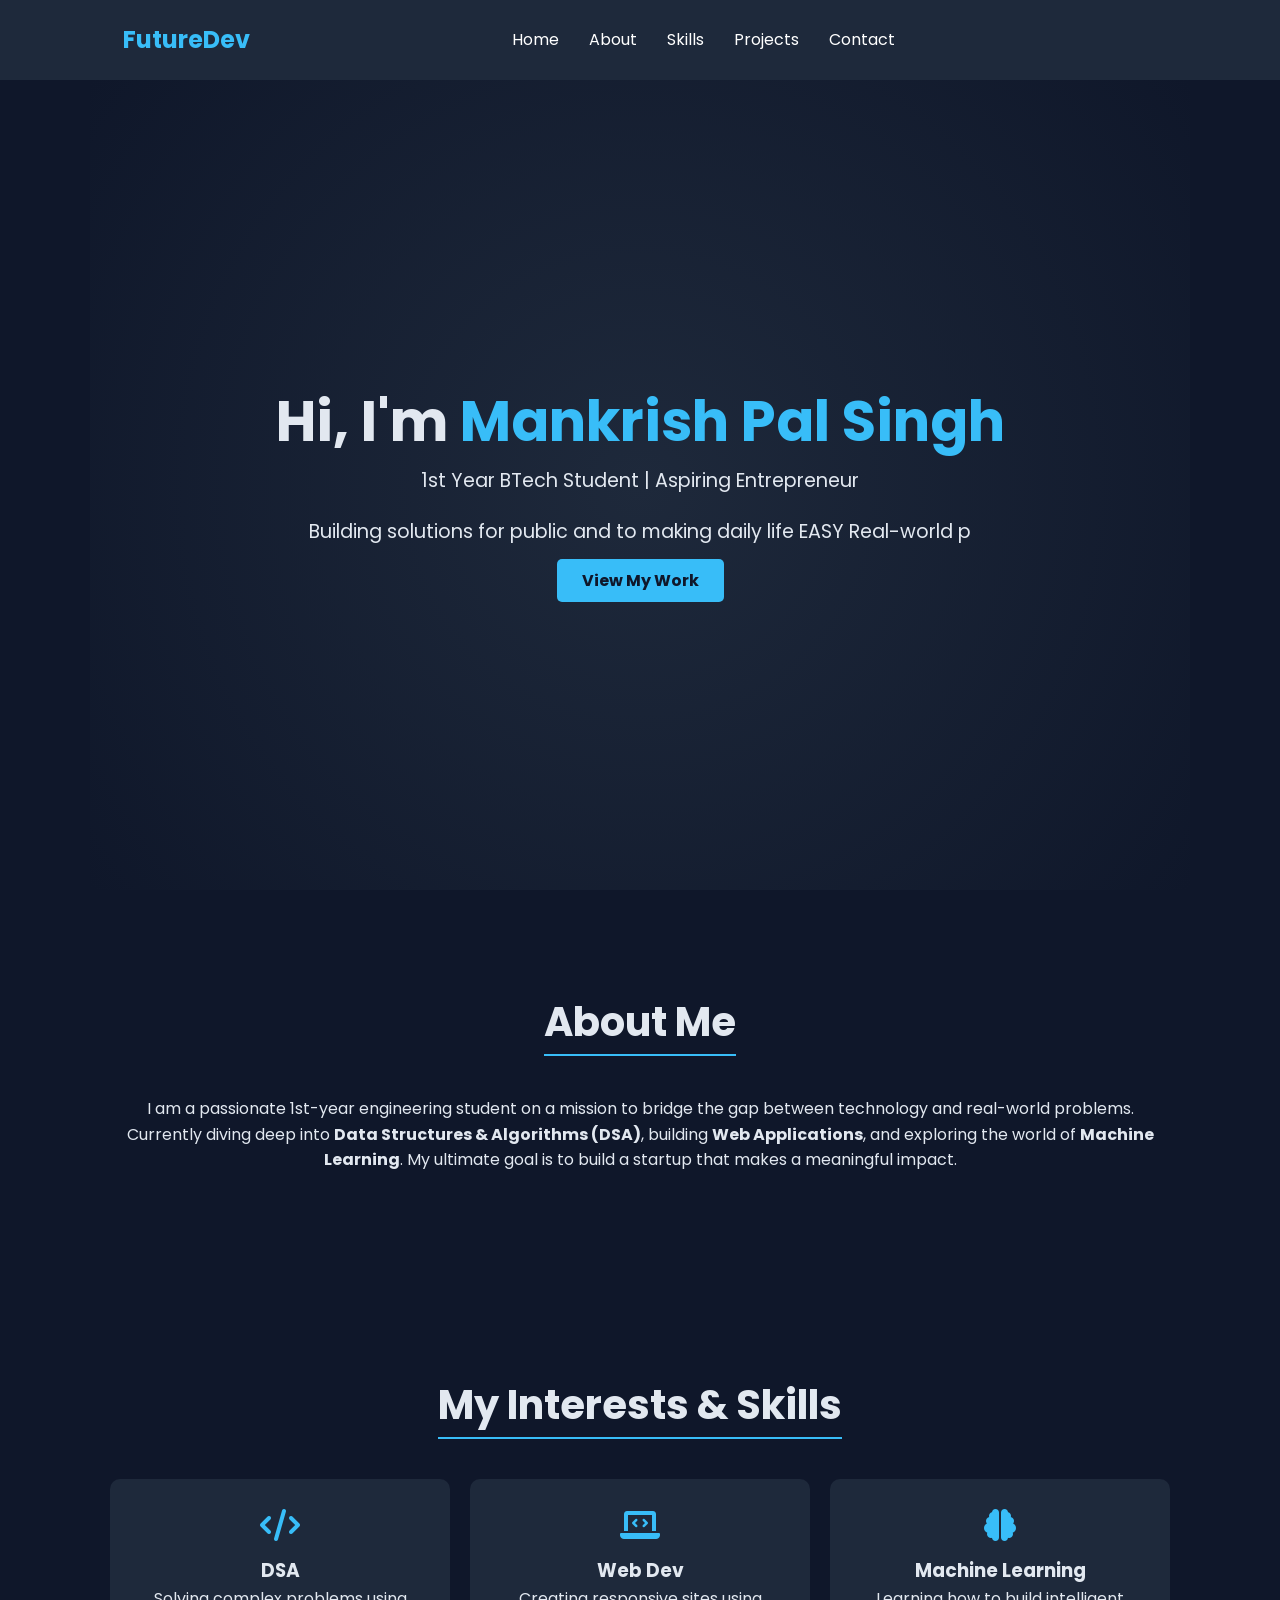
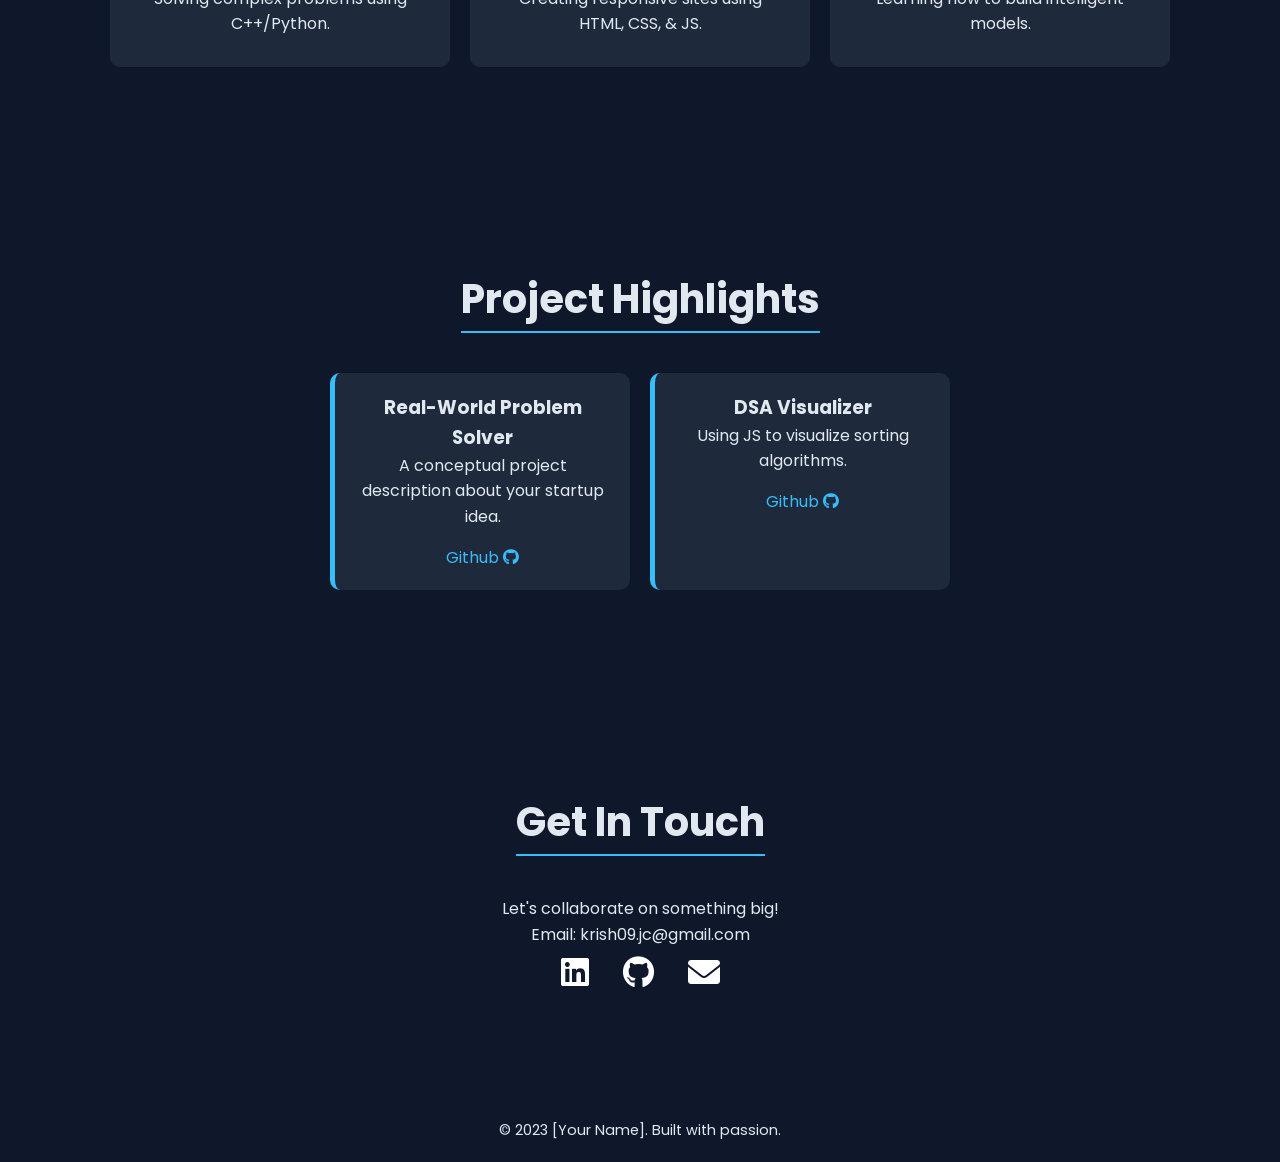
==== MyPortfolio/index.html @ 2c1d12d7 "Initial commit" ====
<!DOCTYPE html>
<html lang="en">
<head> <link rel="stylesheet" href="style.css">
    <meta charset="UTF-8">
    <meta name="viewport" content="width=device-width, initial-scale=1.0">
    <title>My Portfolio | BTech Student</title>
    <link rel="stylesheet" href="style.css">
    <!-- Font Awesome for Icons -->
    <link rel="stylesheet" href="https://cdnjs.cloudflare.com/ajax/libs/font-awesome/6.0.0/css/all.min.css">
</head>
<body>

    <!-- Navbar -->
    <nav class="navbar">
        <div class="logo">Future<span>Dev</span></div>
        <ul class="nav-links">
            <li><a href="#home">Home</a></li>
            <li><a href="#about">About</a></li>
            <li><a href="#skills">Skills</a></li>
            <li><a href="#projects">Projects</a></li>
            <li><a href="#contact">Contact</a></li>
        </ul>
        <div class="burger">
            <div class="line1"></div>
            <div class="line2"></div>
            <div class="line3"></div>
        </div>
    </nav>

    <!-- Hero Section -->
    <section id="home" class="hero">
        <div class="hero-content">
            <h1>Hi, I'm <span class="highlight">Mankrish Pal Singh</span></h1>
            <p>1st Year BTech Student | Aspiring Entrepreneur</p>
            <p class="typing-text">Building solutions for public and to making daily life EASY  <span id="feature-text"></span></p>
            <a href="#projects" class="btn">View My Work</a>
        </div>
    </section>

    <!-- About Section -->
    <section id="about" class="about">
        <h2>About Me</h2>
        <div class="about-container">
            <p>I am a passionate 1st-year engineering student on a mission to bridge the gap between technology and real-world problems. Currently diving deep into <strong>Data Structures & Algorithms (DSA)</strong>, building <strong>Web Applications</strong>, and exploring the world of <strong>Machine Learning</strong>. My ultimate goal is to build a startup that makes a meaningful impact.</p>
        </div>
    </section>

    <!-- Skills Section -->
    <section id="skills" class="skills">
        <h2>My Interests & Skills</h2>
        <div class="skills-grid">
            <div class="skill-card">
                <i class="fas fa-code"></i>
                <h3>DSA</h3>
                <p>Solving complex problems using C++/Python.</p>
            </div>
            <div class="skill-card">
                <i class="fas fa-laptop-code"></i>
                <h3>Web Dev</h3>
                <p>Creating responsive sites using HTML, CSS, & JS.</p>
            </div>
            <div class="skill-card">
                <i class="fas fa-brain"></i>
                <h3>Machine Learning</h3>
                <p>Learning how to build intelligent models.</p>
            </div>
        </div>
    </section>

    <!-- Projects Section -->
    <section id="projects" class="projects">
        <h2>Project Highlights</h2>
        <div class="project-container">
            <!-- Project 1 -->
            <div class="project-box">
                <h3>Real-World Problem Solver</h3>
                <p>A conceptual project description about your startup idea.</p>
                <a href="#">Github <i class="fab fa-github"></i></a>
            </div>
            <!-- Project 2 -->
            <div class="project-box">
                <h3>DSA Visualizer</h3>
                <p>Using JS to visualize sorting algorithms.</p>
                <a href="#">Github <i class="fab fa-github"></i></a>
            </div>
        </div>
    </section>

    <!-- Contact Section -->
    <section id="contact" class="contact">
        <h2>Get In Touch</h2>
        <p>Let's collaborate on something big!</p>
        <p>Email: krish09.jc@gmail.com</p>
        <div class="social-links">
            <a href="#"><i class="fab fa-linkedin"></i></a>
            <a href="#"><i class="fab fa-github"></i></a>
            <a href="mailto:krish09.jc@gmail.com"><i class="fas fa-envelope"></i></a>
        </div>
    </section>

    <footer>
        <p>&copy; 2023 [Your Name]. Built with passion.</p>
    </footer>

    <script src="script.js"></script>
</body> <script src="script.js"></script>
</html>
---- MyPortfolio/style.css ----
@import url('https://fonts.googleapis.com/css2?family=Poppins:wght@300;400;600&display=swap');

* {
    margin: 0;
    padding: 0;
    box-sizing: border-box;
    scroll-behavior: smooth;
}

body {
    font-family: 'Poppins', sans-serif;
    background-color: #0f172a;
    color: #e2e8f0;
    line-height: 1.6;
}

/* Navbar */
.navbar {
    display: flex;
    justify-content: space-around;
    align-items: center;
    background: #1e293b;
    height: 80px;
    position: sticky;
    top: 0;
    z-index: 1000;
}

.logo {
    font-size: 1.5rem;
    font-weight: bold;
    color: #38bdf8;
}

.nav-links {
    display: flex;
    list-style: none;
}

.nav-links li a {
    color: white;
    text-decoration: none;
    margin: 0 15px;
    font-weight: 400;
    transition: 0.3s;
}

.nav-links li a:hover {
    color: #38bdf8;
}

/* Hero Section */
.hero {
    height: 90vh;
    display: flex;
    justify-content: center;
    align-items: center;
    text-align: center;
    background: radial-gradient(circle, #1e293b 0%, #0f172a 100%);
}

.highlight {
    color: #38bdf8;
}

.hero h1 { font-size: 3.5rem; }
.hero p { font-size: 1.2rem; margin-bottom: 20px; }

.btn {
    padding: 10px 25px;
    background: #38bdf8;
    color: #0f172a;
    text-decoration: none;
    border-radius: 5px;
    font-weight: bold;
}

/* Sections General */
section {
    padding: 100px 20px;
    max-width: 1100px;
    margin: auto;
    text-align: center;
}

h2 {
    font-size: 2.5rem;
    margin-bottom: 40px;
    border-bottom: 2px solid #38bdf8;
    display: inline-block;
}

/* Skills Cards */
.skills-grid {
    display: grid;
    grid-template-columns: repeat(auto-fit, minmax(250px, 1fr));
    gap: 20px;
}

.skill-card {
    background: #1e293b;
    padding: 30px;
    border-radius: 10px;
    transition: transform 0.3s;
}

.skill-card:hover {
    transform: translateY(-10px);
}

.skill-card i {
    font-size: 2rem;
    color: #38bdf8;
    margin-bottom: 15px;
}

/* Projects */
.project-container {
    display: flex;
    flex-wrap: wrap;
    justify-content: center;
    gap: 20px;
}

.project-box {
    background: #1e293b;
    padding: 20px;
    width: 300px;
    border-radius: 10px;
    border-left: 5px solid #38bdf8;
}

.project-box a {
    color: #38bdf8;
    text-decoration: none;
    display: block;
    margin-top: 15px;
}

/* Contact */
.social-links a {
    font-size: 2rem;
    color: white;
    margin: 0 15px;
    transition: 0.3s;
}

.social-links a:hover {
    color: #38bdf8;
}

footer {
    text-align: center;
    padding: 20px;
    background: #0f172a;
    font-size: 0.9rem;
}

/* Mobile Responsive */
@media screen and (max-width: 768px) {
    .nav-links { display: none; }
    .hero h1 { font-size: 2.5rem; }
}
---- MyPortfolio/style.css ----
@import url('https://fonts.googleapis.com/css2?family=Poppins:wght@300;400;600&display=swap');

* {
    margin: 0;
    padding: 0;
    box-sizing: border-box;
    scroll-behavior: smooth;
}

body {
    font-family: 'Poppins', sans-serif;
    background-color: #0f172a;
    color: #e2e8f0;
    line-height: 1.6;
}

/* Navbar */
.navbar {
    display: flex;
    justify-content: space-around;
    align-items: center;
    background: #1e293b;
    height: 80px;
    position: sticky;
    top: 0;
    z-index: 1000;
}

.logo {
    font-size: 1.5rem;
    font-weight: bold;
    color: #38bdf8;
}

.nav-links {
    display: flex;
    list-style: none;
}

.nav-links li a {
    color: white;
    text-decoration: none;
    margin: 0 15px;
    font-weight: 400;
    transition: 0.3s;
}

.nav-links li a:hover {
    color: #38bdf8;
}

/* Hero Section */
.hero {
    height: 90vh;
    display: flex;
    justify-content: center;
    align-items: center;
    text-align: center;
    background: radial-gradient(circle, #1e293b 0%, #0f172a 100%);
}

.highlight {
    color: #38bdf8;
}

.hero h1 { font-size: 3.5rem; }
.hero p { font-size: 1.2rem; margin-bottom: 20px; }

.btn {
    padding: 10px 25px;
    background: #38bdf8;
    color: #0f172a;
    text-decoration: none;
    border-radius: 5px;
    font-weight: bold;
}

/* Sections General */
section {
    padding: 100px 20px;
    max-width: 1100px;
    margin: auto;
    text-align: center;
}

h2 {
    font-size: 2.5rem;
    margin-bottom: 40px;
    border-bottom: 2px solid #38bdf8;
    display: inline-block;
}

/* Skills Cards */
.skills-grid {
    display: grid;
    grid-template-columns: repeat(auto-fit, minmax(250px, 1fr));
    gap: 20px;
}

.skill-card {
    background: #1e293b;
    padding: 30px;
    border-radius: 10px;
    transition: transform 0.3s;
}

.skill-card:hover {
    transform: translateY(-10px);
}

.skill-card i {
    font-size: 2rem;
    color: #38bdf8;
    margin-bottom: 15px;
}

/* Projects */
.project-container {
    display: flex;
    flex-wrap: wrap;
    justify-content: center;
    gap: 20px;
}

.project-box {
    background: #1e293b;
    padding: 20px;
    width: 300px;
    border-radius: 10px;
    border-left: 5px solid #38bdf8;
}

.project-box a {
    color: #38bdf8;
    text-decoration: none;
    display: block;
    margin-top: 15px;
}

/* Contact */
.social-links a {
    font-size: 2rem;
    color: white;
    margin: 0 15px;
    transition: 0.3s;
}

.social-links a:hover {
    color: #38bdf8;
}

footer {
    text-align: center;
    padding: 20px;
    background: #0f172a;
    font-size: 0.9rem;
}

/* Mobile Responsive */
@media screen and (max-width: 768px) {
    .nav-links { display: none; }
    .hero h1 { font-size: 2.5rem; }
}
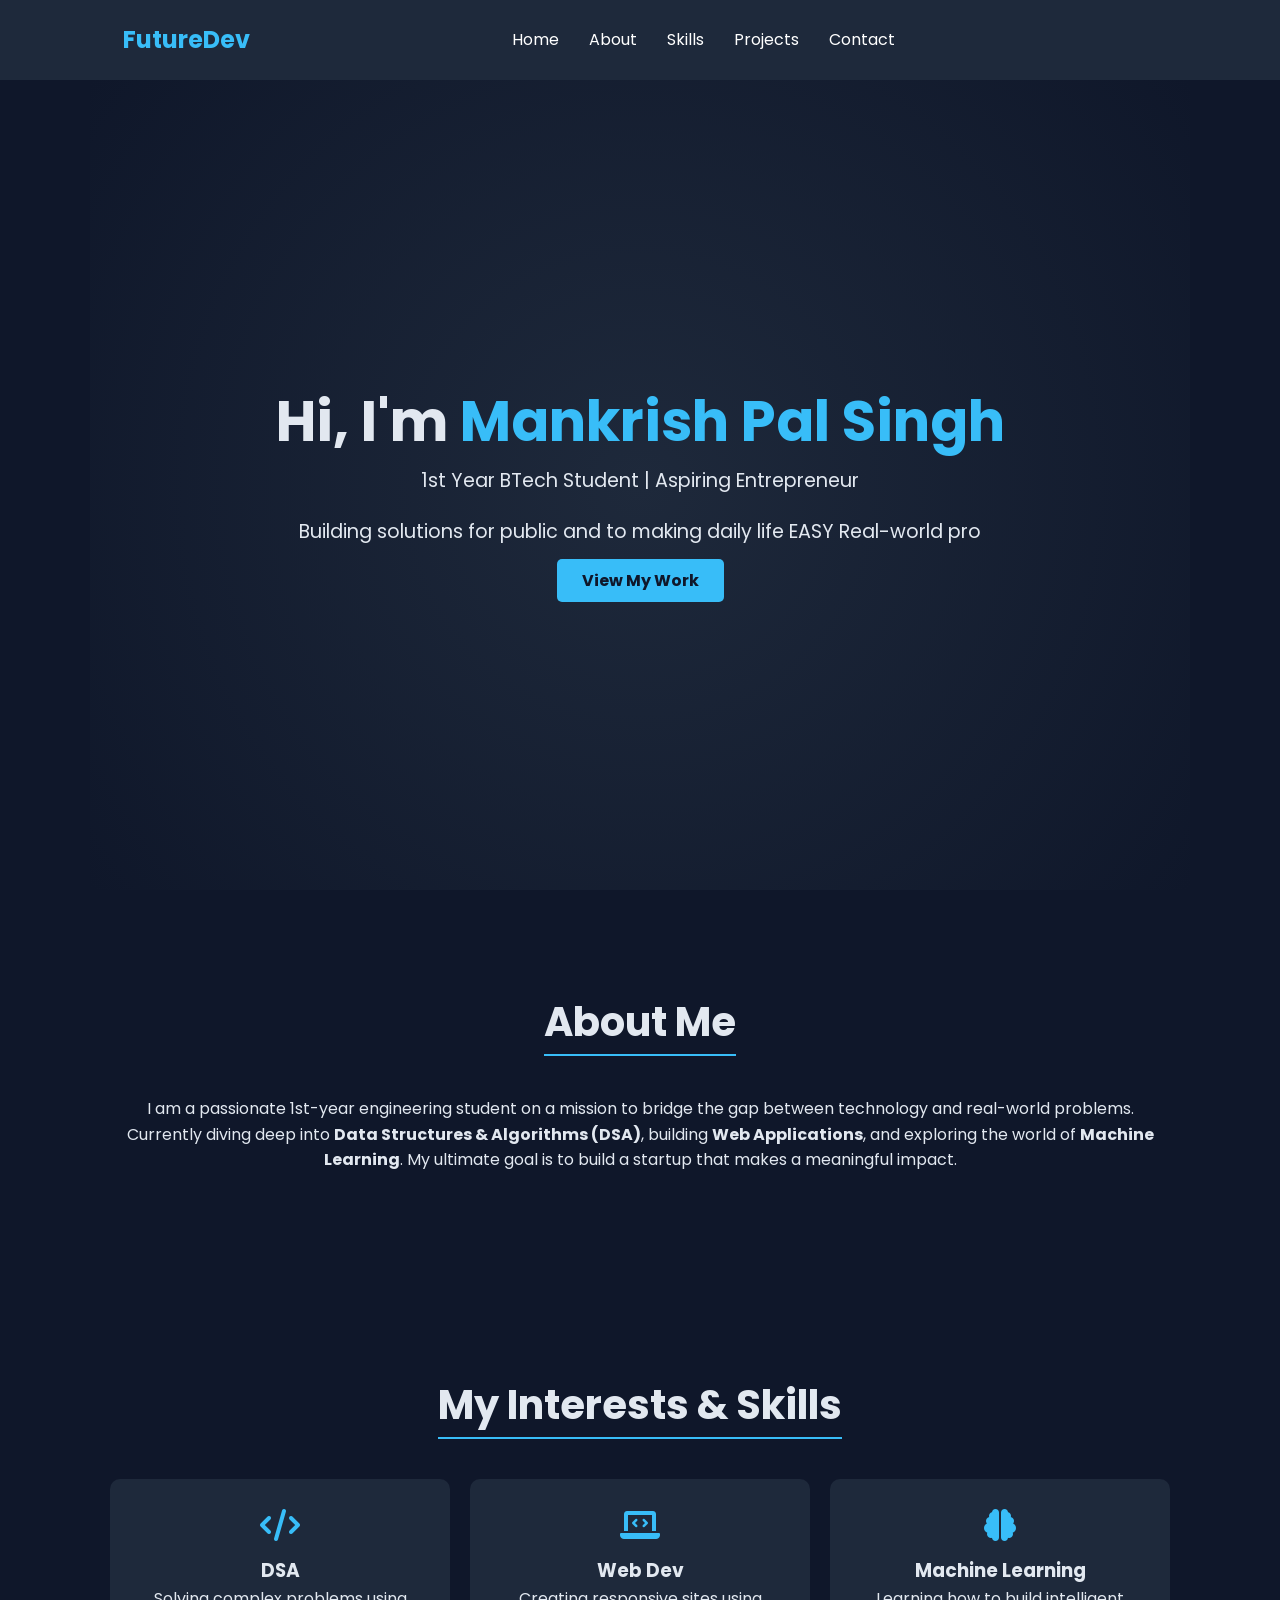
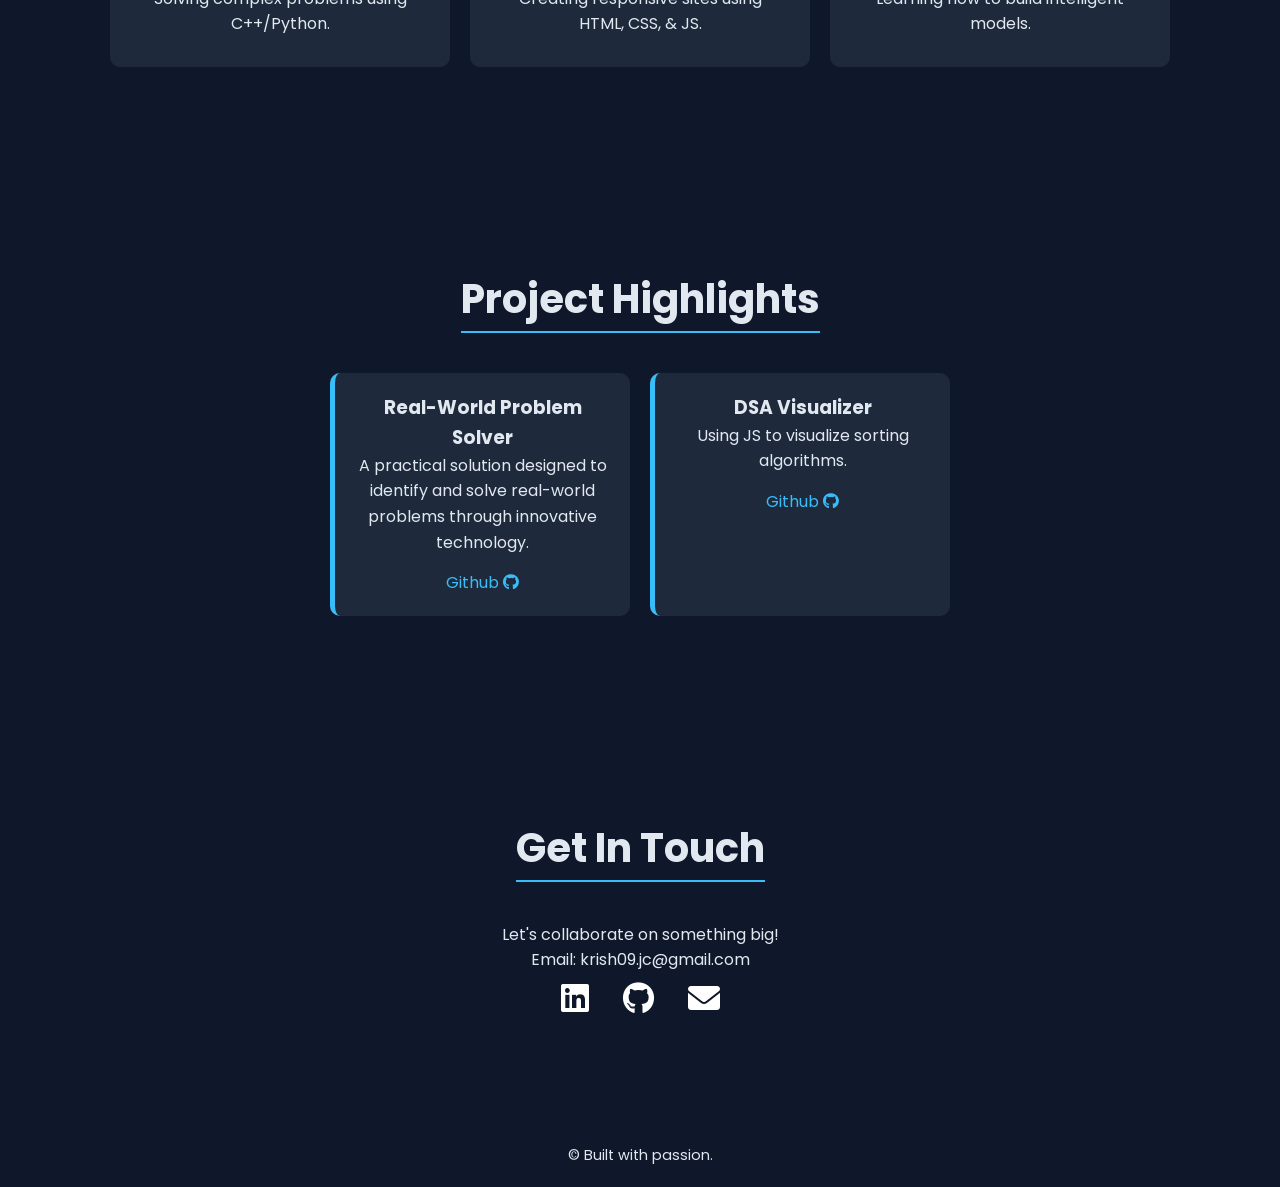
==== commit 909d2719: "Initial commit" ====
--- a/MyPortfolio/index.html
+++ b/MyPortfolio/index.html
@@ -74,7 +74,7 @@
             <!-- Project 1 -->
             <div class="project-box">
                 <h3>Real-World Problem Solver</h3>
-                <p>A conceptual project description about your startup idea.</p>
+                <p>A practical solution designed to identify and solve real-world problems through innovative technology.</p>
                 <a href="#">Github <i class="fab fa-github"></i></a>
             </div>
             <!-- Project 2 -->
@@ -99,7 +99,7 @@
     </section>
 
     <footer>
-        <p>&copy; 2023 [Your Name]. Built with passion.</p>
+        <p>&copy; Built with passion.</p>
     </footer>
 
     <script src="script.js"></script>
